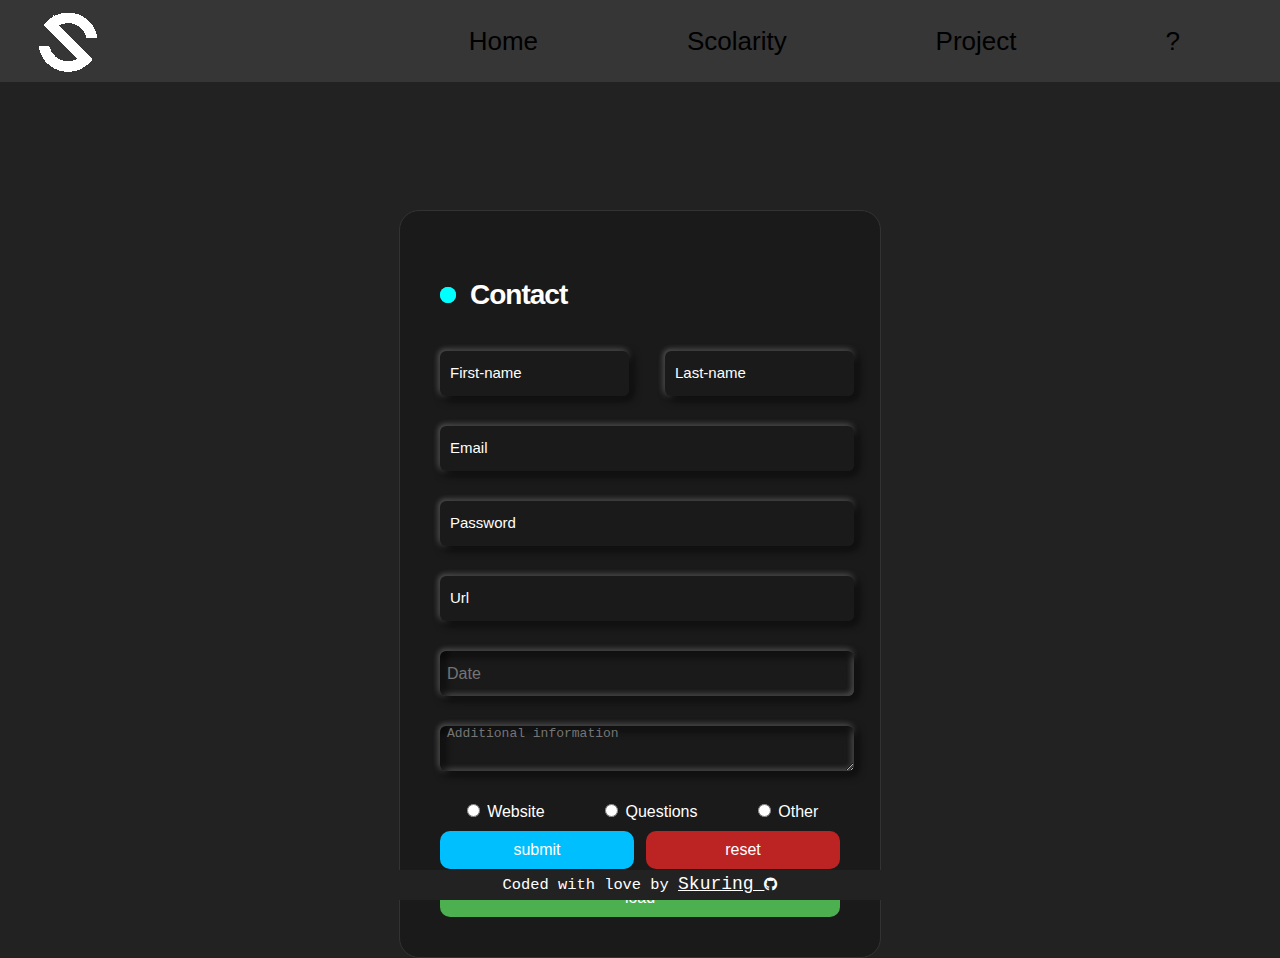
==== pages/contact.html @ df4aaaba "first commit" ====
<!DOCTYPE html>
<html lang="fr">
	<head>
		<link rel="icon" type="image/x-icon" href="/image/logo.png" />
		<link rel="stylesheet" href="../css/base.css" />
		<link rel="stylesheet" href="../css/contact.css" />
		<link rel="stylesheet" href="https://use.fontawesome.com/releases/v5.6.1/css/all.css" />
		<meta charset="UTF-8" />
		<title>Contact Page</title>
	</head>

	<body>
		<script>
			function acceptParam() {
				var hashParams = window.location.href.split("?");
				hashParams = hashParams[1].split("&");
				for (i = 0; i < hashParams.length; i++) {
					var p = hashParams[i].split("=");
					if (p[0] == "probleme") {
						document.getElementById(p[1]).checked = true;
					} else {
						document.getElementById(p[0]).value = decodeURIComponent(p[1]);
					}
				}
			}
		</script>
		<input type="checkbox" id="checkbox" />
		<header>
			<a href="../index.html"><img src="../image/logo_preview_rev_1.png" alt="logo" /></a>
			<nav>
				<ul>
					<li><a href="../index.html">Home</a></li>
					<li><a href="scolarite.html">Scolarity</a></li>
					<li><a href="projet.html">Project</a></li>
					<li><a href="reseaux.html">?</a></li>
				</ul>
				<label for="checkbox" class="toggle">
					<div class="bar bar--top"></div>
					<div class="bar bar--middle"></div>
					<div class="bar bar--bottom"></div>
				</label>
			</nav>
		</header>
		<main>
			<form action="" method="get" id="myForm" class="form">
				<p class="title">Contact</p>
				<div class="flex">
					<div class="container">
						<input class="input" type="text" placeholder="" name="prenom" id="prenom" required />
						<label class="label">First-name</label>
					</div>
					<div class="container">
						<input class="input" type="text" placeholder="" name="nom" id="nom" required />
						<label class="label">Last-name</label>
					</div>
				</div>

				<div class="container">
					<input class="input" type="email" placeholder="" name="email" id="email" required />
					<label class="label">Email</label>
				</div>

				<div class="container">
					<input class="input" type="password" placeholder="" name="password" id="password" required />
					<label class="label">Password</label>
				</div>

				<div class="container">
					<input class="input" type="url" placeholder="" name="url" id="url" required />
					<label class="label">Url</label>
				</div>

				<div class="container">
					<input
						class="input"
						type="text"
						placeholder="Date"
						name="date"
						id="date"
						onblur="if(this.value==''){this.type='text'}"
						onfocus="(this.type='date')"
					/>
				</div>

				<div class="container">
					<textarea class="input" name="infos" placeholder="Additional information" id="infos" rows="2" cols="50"></textarea>
				</div>

				<div class="radio">
					<div>
						<input class="btr" type="radio" id="siteWeb" name="probleme" value="siteWeb" required />
						<label for="siteWeb">Website</label>
					</div>
					<div>
						<input class="btr" type="radio" id="questions" name="probleme" value="questions" required />
						<label for="compte">Questions</label>
					</div>
					<div>
						<input class="btr" type="radio" id="autre" name="probleme" value="autre" required />
						<label for="autre">Other</label>
					</div>
				</div>

				<div class="buttonGroup">
					<button class="submit button" type="submit">submit</button>
					<button class="reset button" type="reset">reset</button>
				</div>
				<button onclick="acceptParam()" type="button" class="load">load</button>
			</form>
		</main>
		<footer class="footer">
			<p>
				Coded with love by
				<a href="https://github.com/Azecko" target="_blank" class="underline">Skuring <i class="fab fa-github" style="font-size: 1.5vh"></i> </a>
			</p>
		</footer>
	</body>
</html>
---- css/base.css ----
body {
	font-family: "lato", sans-serif;
	padding: 0px;
	box-sizing: border-box;
	margin: 0;
	height: 100%;
	display: flex;
	min-height: 100vh;
	flex-direction: column;
	background-color: rgb(34, 34, 34);
	color: white;
}

html {
	height: 100%;
}

header {
	padding: 0% 2% 0% 2%;
	flex-direction: row;
	background: rgb(54, 54, 54);
	color: #000000;
	display: flex;
	justify-content: space-between;
}

nav {
	display: flex;
	width: 70%;
	justify-content: flex-end;
	align-items: center;
	font-family: sans-serif;
}

nav ul {
	width: 100%;
	padding: 0;
	margin: 0;
	display: flex;
	justify-content: space-around;
	flex-wrap: wrap;
}

nav ul li {
	list-style: none;
}

nav ul li a {
	text-decoration: none;
	color: #000000;
	font-size: 26px;
	display: block;
	padding: 10px 15px;
	position: relative;
}

nav ul li a:before {
	content: "";
	position: absolute;
	top: 0;
	left: 0;
	width: 100%;
	height: 2px;
	background-color: rgb(255, 255, 255);
	transform: scaleX(0);
	transform-origin: left;
	transition: all 0.5s;
}

nav ul li a:after {
	content: "";
	position: absolute;
	bottom: 0;
	left: 0;
	width: 100%;
	height: 2px;
	background-color: #ffffff;
	transform: scaleX(0);
	transform-origin: right;
	transition: all 0.5s;
}

nav ul li a:hover {
	color: #ffffff;
}

nav ul li a:hover:before,
ul li a:hover:after {
	transform: scaleX(1);
}

footer {
	display: flex;
	align-items: center;
	justify-content: center;
	width: 100%;
	height: 30px;
	bottom: 0;
	position: fixed;
	color: white;
	background-color: rgb(34, 34, 34);
	line-height: 1.3;
	font-family: Menlo, monospace;
	font-size: calc(0.4em + 1vmin);
}

.footer a:link,
a:visited {
	color: rgb(255, 255, 255);
	background-color: transparent;
	text-decoration: underline;
	font-size: 18px;
}

.footer p,
a {
	color: white;
	text-decoration: none;
}

#checkbox {
	display: none;
}

@media only screen and (max-width: 767px) {
	/* Masquer l'élément input */

	nav {
		width: 10%;
	}

	header {
		padding: 1% 7% 1% 7%;
	}

	#checkbox:not(:checked) + header nav ul {
		display: none;
	}

	#checkbox:checked + header nav ul {
		z-index: 9;
		display: flex;
		flex-direction: column;
		position: absolute;
		top: 90px; /* Ajustez la position en fonction de votre mise en page */
		left: 0;
		width: 100%;
		background: rgb(54, 54, 54);
		color: #fff;
	}

	nav li {
		margin: 10px;
	}

	.toggle {
		position: relative;
		width: 40px;
		cursor: pointer;
		display: flex;
		height: calc(4px * 3 + 11px * 2);
	}

	.bar {
		position: absolute;
		left: 0;
		right: 0;
		height: 4px;
		border-radius: calc(4px / 2);
		background: white;
		color: inherit;
		opacity: 1;
		transition: none 0.35s cubic-bezier(0.5, -0.35, 0.35, 1.5) 0s;
	}

	/***** Spin Animation *****/

	.bar--top {
		bottom: calc(50% + 11px + 4px / 2);
		transition-property: bottom, transform;
		transition-delay: calc(0s + 0.35s), 0s;
	}

	.bar--middle {
		top: calc(50% - 4px / 2);
		transition-property: opacity;
		transition-delay: calc(0s + 0.35s);
	}

	.bar--bottom {
		top: calc(50% + 11px + 4px / 2);
		transition-property: top, transform;
		transition-delay: calc(0s + 0.35s), 0s;
	}

	#checkbox:checked + header nav .toggle .bar--top {
		bottom: calc(50% - 4px / 2);
		transform: rotate(135deg);
		transition-delay: 0s, calc(0s + 0.35s);
	}

	#checkbox:checked + header nav .toggle .bar--middle {
		opacity: 0;
		transition-duration: 0s;
		transition-delay: calc(0s + 0.35s);
	}

	#checkbox:checked + header nav .toggle .bar--bottom {
		top: calc(50% - 4px / 2);
		transform: rotate(225deg);
		transition-delay: 0s, calc(0s + 0.35s);
	}
}

/* Tablettes (768px < 1023px) */
@media only screen and (min-width: 768px) and (max-width: 1023px) {
}

/* Desktops (> 1024px) */
@media only screen and (min-width: 1024px) {
}
---- css/contact.css ----
main {
	margin-top: 10%;
	margin-left: auto;
	margin-right: auto;
	padding-left: 10px;
	padding-right: 10px;
}

.form {
	display: flex;
	flex-direction: column;
	gap: 10px;
	max-width: 400px;
	padding: 40px;
	border-radius: 20px;
	position: relative;
	background-color: #1a1a1a;
	color: #fff;
	border: 1px solid #333;
}

.title {
	font-size: 28px;
	font-weight: 600;
	letter-spacing: -1px;
	position: relative;
	display: flex;
	align-items: center;
	padding-left: 30px;
	color: #ffffff;
	margin-bottom: 1px; /* Ajout de la marge en bas pour séparer du formulaire */
	margin-bottom: 30px;
}

.title::before {
	width: 18px;
	height: 18px;
}

.title::after {
	width: 18px;
	height: 18px;
	animation: pulse 1s linear infinite;
}

.title::before,
.title::after {
	position: absolute;
	content: "";
	height: 16px;
	width: 16px;
	border-radius: 50%;
	left: 0px;
	background-color: #0ff;
}

@keyframes pulse {
	from {
		transform: scale(0.9);
		opacity: 1;
	}

	to {
		transform: scale(1.8);
		opacity: 0;
	}
}

.flex {
	display: flex;
	justify-content: space-between;
	width: 100%;
	gap: 50px;
}

/* ------------------------------------------------ */

.btr[type="radio"]:checked + label {
	font-weight: bold;
	color: #0ff;
}

.radio {
	display: flex;
	gap: 12px;
	justify-content: space-around;
}

.container {
	display: flex;
	flex-direction: column;
	gap: 7px;
	position: relative;
	color: white;
}

.container .label {
	font-size: 15px;
	padding-left: 10px;
	position: absolute;
	top: 13px;
	transition: 0.3s;
	pointer-events: none;
}

.input {
	width: 100%;
	height: 45px;
	border: none;
	outline: none;
	padding: 0px 7px;
	border-radius: 6px;
	color: #fff;
	font-size: medium;
	background-color: transparent;
	box-shadow: 3px 3px 10px rgba(0, 0, 0, 1), -1px -1px 6px rgba(255, 255, 255, 0.4);
	margin-bottom: 20px;
}

.input:focus {
	border: 2px solid transparent;
	color: #fff;
	box-shadow: 3px 3px 10px rgba(0, 0, 0, 1), -1px -1px 6px rgba(255, 255, 255, 0.4), inset 3px 3px 10px rgba(0, 0, 0, 1),
		inset -1px -1px 6px rgba(255, 255, 255, 0.4);
}

.container .input:focus ~ .label,
.container .input:valid ~ .label {
	transition: 0.3s;
	padding-left: 2px;
	transform: translateY(-35px);
}

.container .input:focus,
.container .input:valid {
	box-shadow: 3px 3px 10px rgba(0, 0, 0, 1), -1px -1px 6px rgba(255, 255, 255, 0.4), inset 3px 3px 10px rgba(0, 0, 0, 1),
		inset -1px -1px 6px rgba(255, 255, 255, 0.4);
}

.buttons {
	display: flex;
	gap: 10px; /* Ajout de la marge entre les boutons */
}

.buttonGroup {
	display: flex;
	gap: 12px;
	justify-content: center;
}
.submit,
.reset,
.load {
	border: none;
	outline: none;
	padding: 10px;
	border-radius: 10px;
	color: #fff;
	font-size: 16px;
	transform: 0.3s ease;
	cursor: pointer;
	width: 100%;
}

.submit {
	background-color: #00bfff;
}

.submit:hover {
	background-color: rgba(0, 191, 255, 0.8);
}

.load {
	background-color: #4caf50; /* Couleur verte */
}

.load:hover {
	background-color: #1a4b1c;
}

.reset {
	background-color: hsl(0, 68%, 44%); /* Couleur verte */
}

.reset:hover {
	background-color: #570404;
}
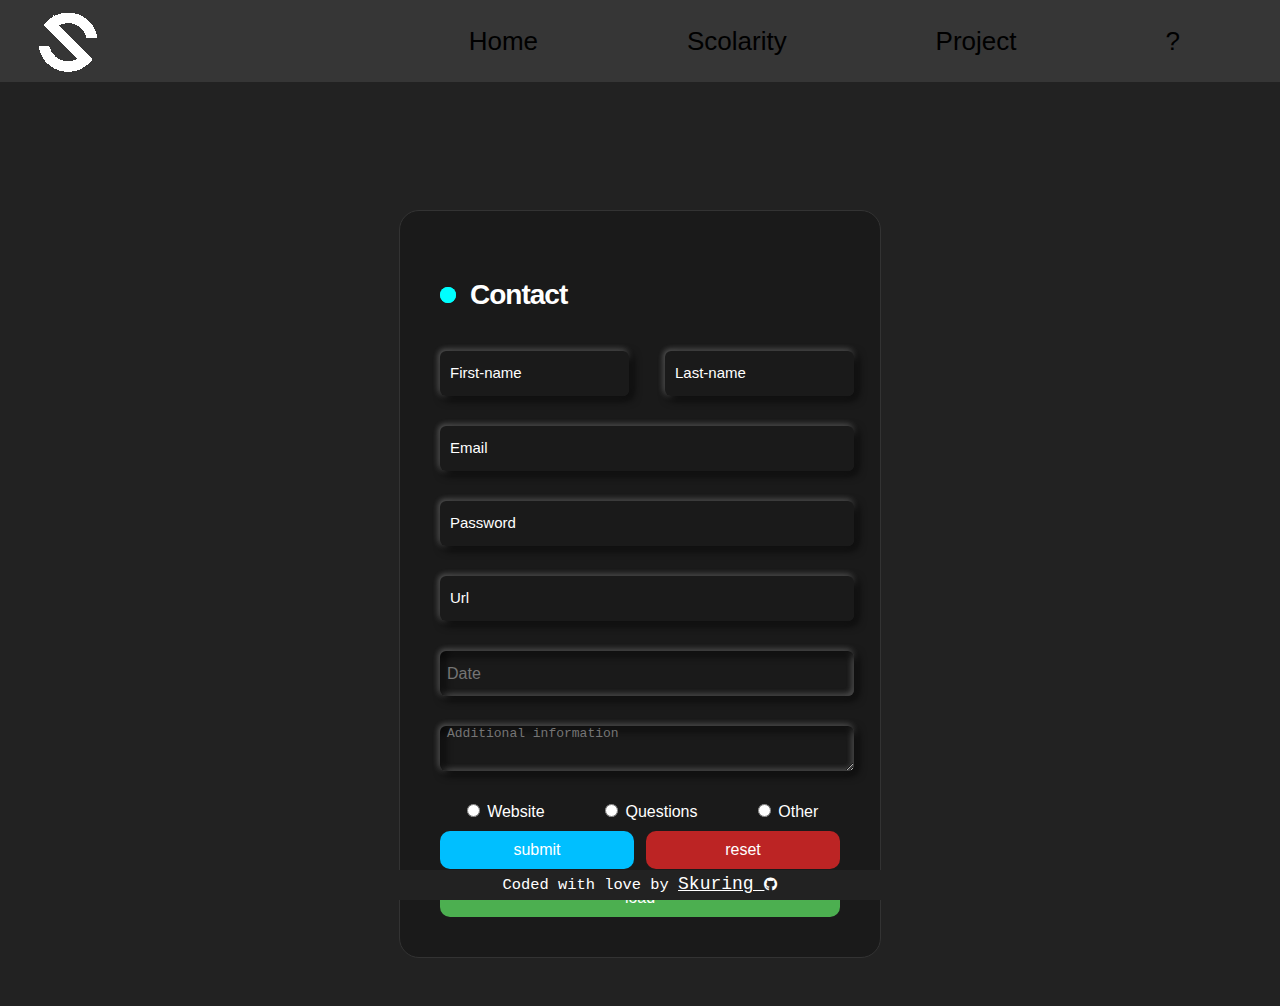
==== commit ea14c03b: "troisième commit amélioration légère" ====
--- a/pages/contact.html
+++ b/pages/contact.html
@@ -111,7 +111,7 @@
 		<footer class="footer">
 			<p>
 				Coded with love by
-				<a href="https://github.com/Azecko" target="_blank" class="underline">Skuring <i class="fab fa-github" style="font-size: 1.5vh"></i> </a>
+				<a href="https://github.com/micmic20066" target="_blank" class="underline">Skuring <i class="fab fa-github" style="font-size: 1.5vh"></i> </a>
 			</p>
 		</footer>
 	</body>
--- a/css/base.css
+++ b/css/base.css
@@ -102,6 +102,7 @@
 	line-height: 1.3;
 	font-family: Menlo, monospace;
 	font-size: calc(0.4em + 1vmin);
+	z-index: 9;
 }
 
 .footer a:link,
@@ -122,7 +123,7 @@
 	display: none;
 }
 
-@media only screen and (max-width: 767px) {
+@media screen and (max-width: 767px) {
 	/* Masquer l'élément input */
 
 	nav {
--- a/css/contact.css
+++ b/css/contact.css
@@ -17,6 +17,7 @@
 	background-color: #1a1a1a;
 	color: #fff;
 	border: 1px solid #333;
+	margin-bottom: 10%;
 }
 
 .title {
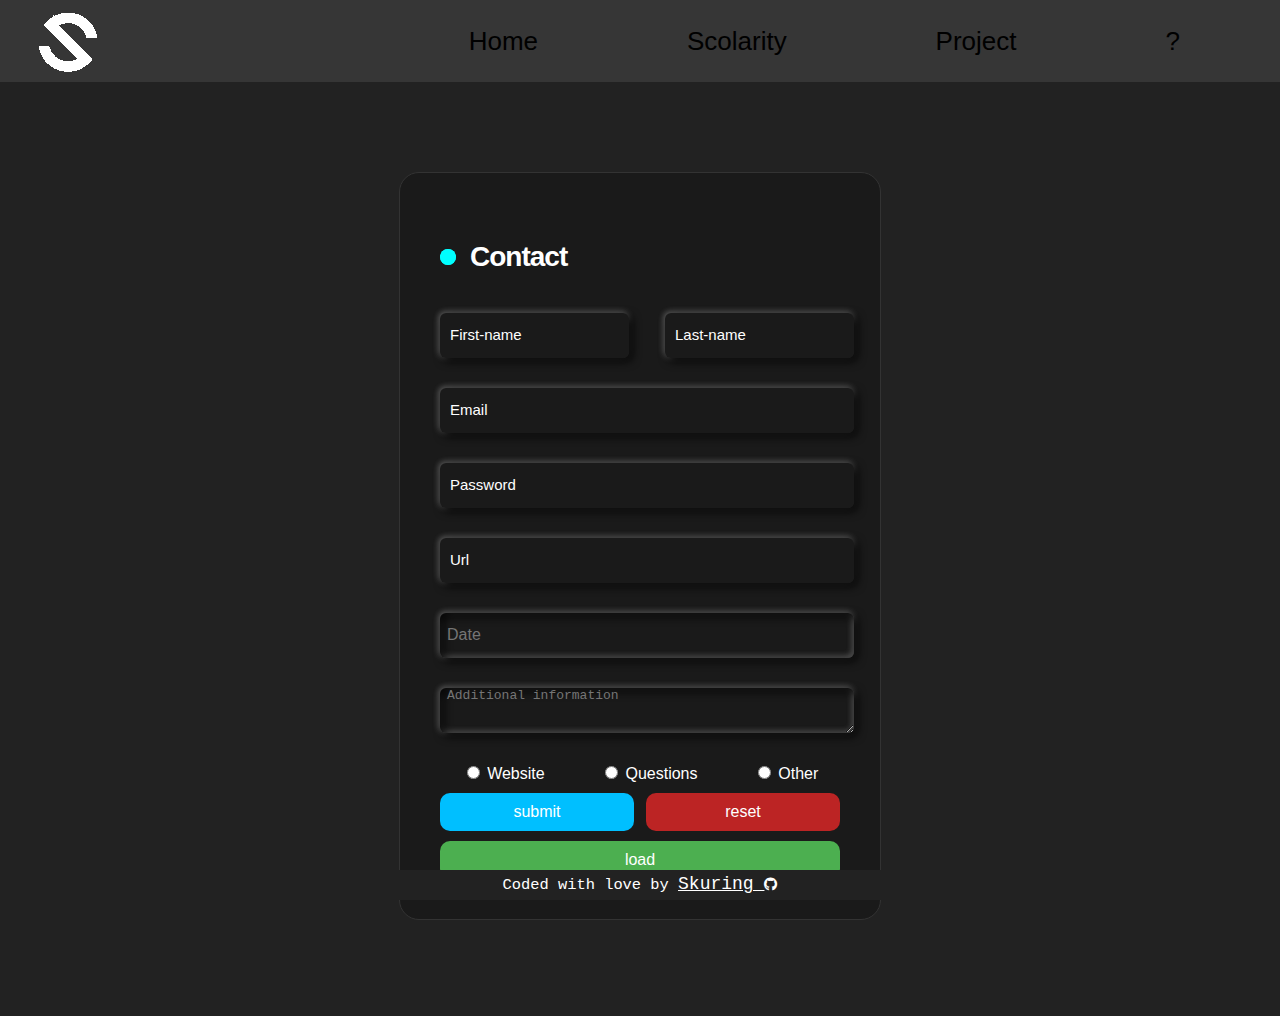
==== commit 6fb9eddb: "div to span" ====
--- a/pages/contact.html
+++ b/pages/contact.html
@@ -35,14 +35,14 @@
 					<li><a href="reseaux.html">?</a></li>
 				</ul>
 				<label for="checkbox" class="toggle">
-					<div class="bar bar--top"></div>
-					<div class="bar bar--middle"></div>
-					<div class="bar bar--bottom"></div>
+					<span class="bar bar--top"></span>
+					<span class="bar bar--middle"></span>
+					<span class="bar bar--bottom"></span>
 				</label>
 			</nav>
 		</header>
 		<main>
-			<form action="" method="get" id="myForm" class="form">
+			<form method="get" id="myForm" class="form">
 				<p class="title">Contact</p>
 				<div class="flex">
 					<div class="container">
@@ -93,7 +93,7 @@
 					</div>
 					<div>
 						<input class="btr" type="radio" id="questions" name="probleme" value="questions" required />
-						<label for="compte">Questions</label>
+						<label for="questions">Questions</label>
 					</div>
 					<div>
 						<input class="btr" type="radio" id="autre" name="probleme" value="autre" required />
--- a/css/base.css
+++ b/css/base.css
@@ -8,7 +8,7 @@
 	min-height: 100vh;
 	flex-direction: column;
 	background-color: rgb(34, 34, 34);
-	color: white;
+	color: rgb(255, 255, 255);
 }
 
 html {
@@ -19,7 +19,7 @@
 	padding: 0% 2% 0% 2%;
 	flex-direction: row;
 	background: rgb(54, 54, 54);
-	color: #000000;
+	color: rgb(0, 0, 0);
 	display: flex;
 	justify-content: space-between;
 }
@@ -47,7 +47,7 @@
 
 nav ul li a {
 	text-decoration: none;
-	color: #000000;
+	color: black;
 	font-size: 26px;
 	display: block;
 	padding: 10px 15px;
@@ -105,8 +105,8 @@
 	z-index: 9;
 }
 
-.footer a:link,
-a:visited {
+.footer p a:link,
+footer p a:visited {
 	color: rgb(255, 255, 255);
 	background-color: transparent;
 	text-decoration: underline;
--- a/css/contact.css
+++ b/css/contact.css
@@ -1,5 +1,5 @@
 main {
-	margin-top: 10%;
+	margin-top: 7%;
 	margin-left: auto;
 	margin-right: auto;
 	padding-left: 10px;
@@ -17,7 +17,7 @@
 	background-color: #1a1a1a;
 	color: #fff;
 	border: 1px solid #333;
-	margin-bottom: 10%;
+	margin-bottom: 20%;
 }
 
 .title {
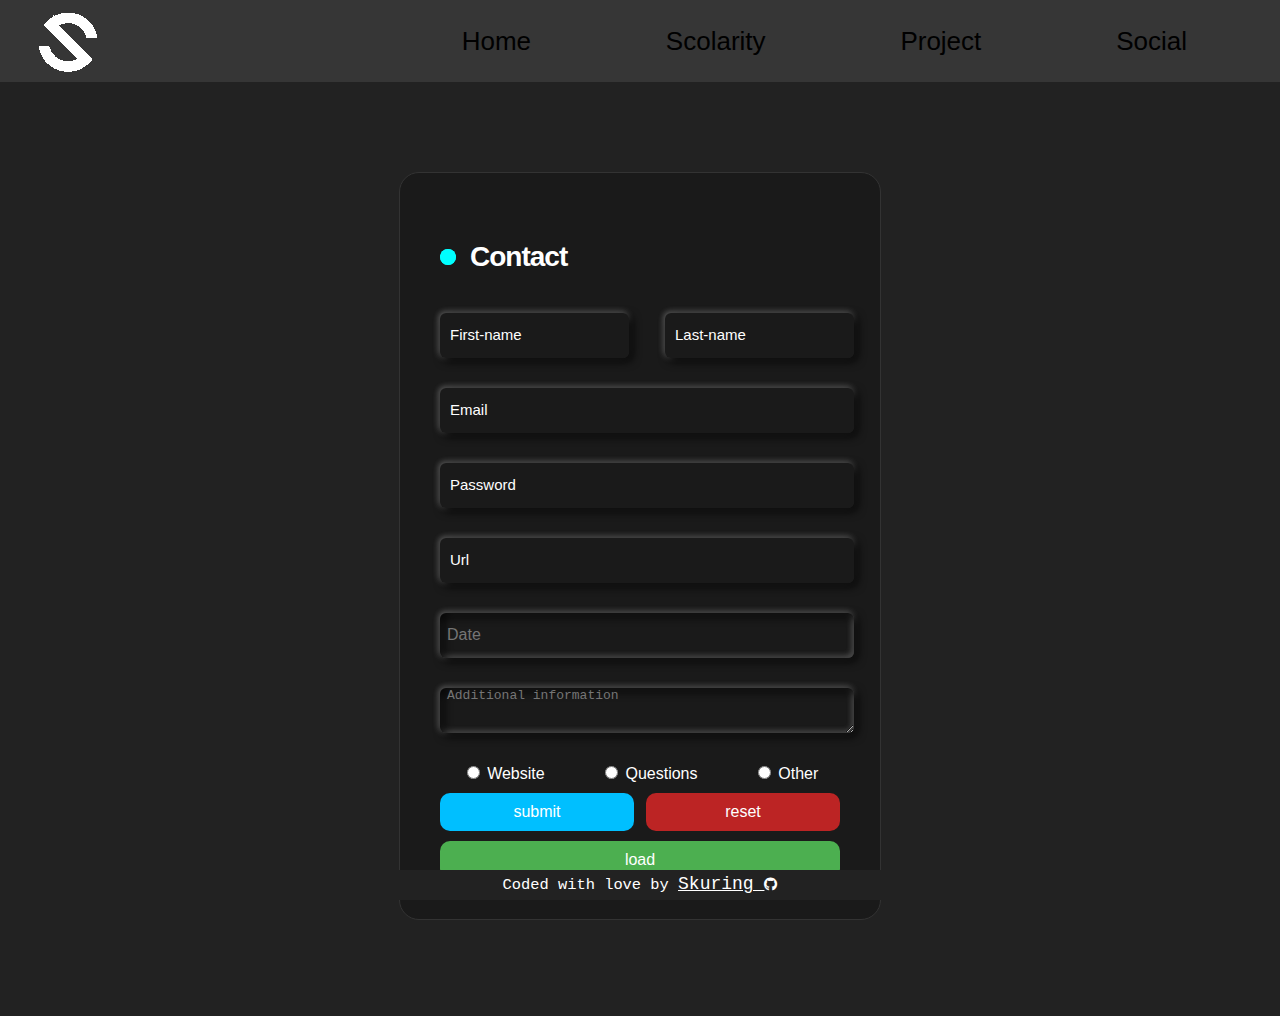
==== commit d183173d: "add fonctionnement queries" ====
--- a/pages/contact.html
+++ b/pages/contact.html
@@ -5,6 +5,7 @@
 		<link rel="stylesheet" href="../css/base.css" />
 		<link rel="stylesheet" href="../css/contact.css" />
 		<link rel="stylesheet" href="https://use.fontawesome.com/releases/v5.6.1/css/all.css" />
+		<meta name="viewport" content="width=device-width, initial-scale=1" />
 		<meta charset="UTF-8" />
 		<title>Contact Page</title>
 	</head>
@@ -32,7 +33,7 @@
 					<li><a href="../index.html">Home</a></li>
 					<li><a href="scolarite.html">Scolarity</a></li>
 					<li><a href="projet.html">Project</a></li>
-					<li><a href="reseaux.html">?</a></li>
+					<li><a href="reseaux.html">Social</a></li>
 				</ul>
 				<label for="checkbox" class="toggle">
 					<span class="bar bar--top"></span>
